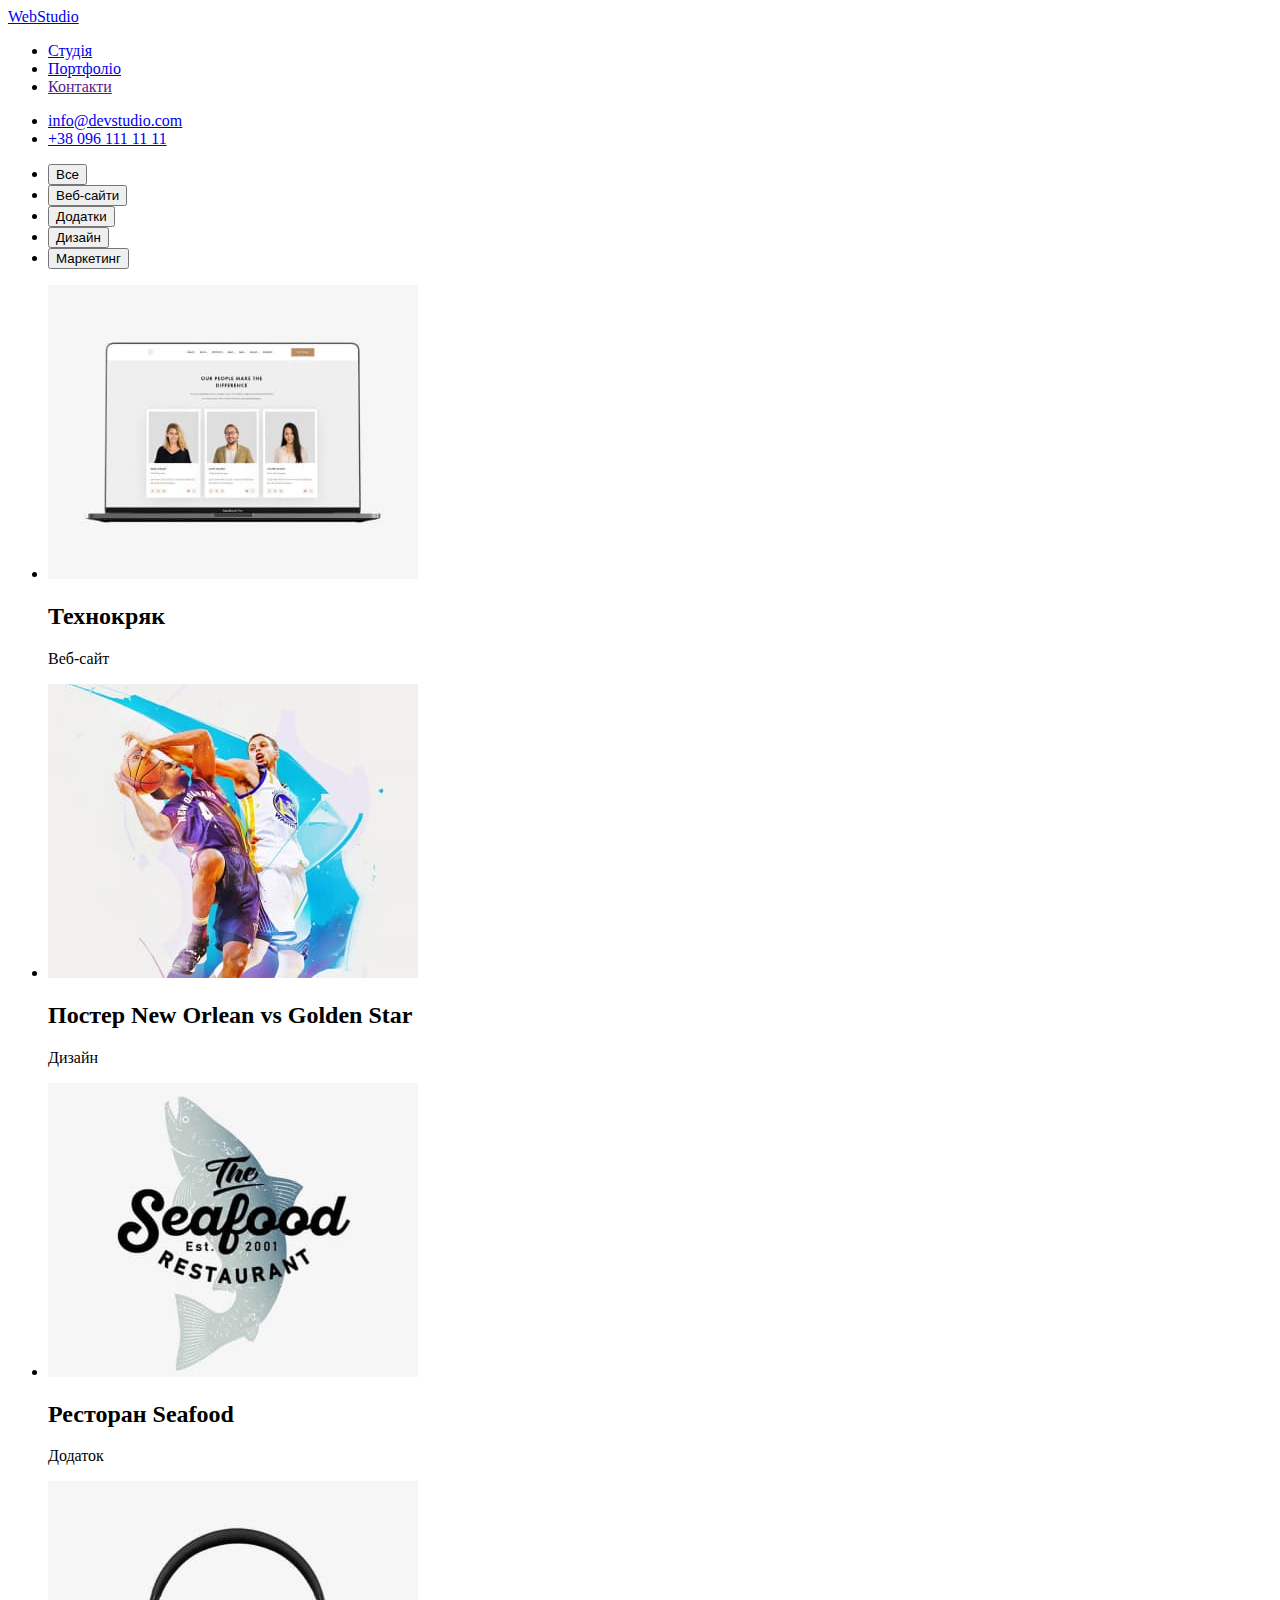
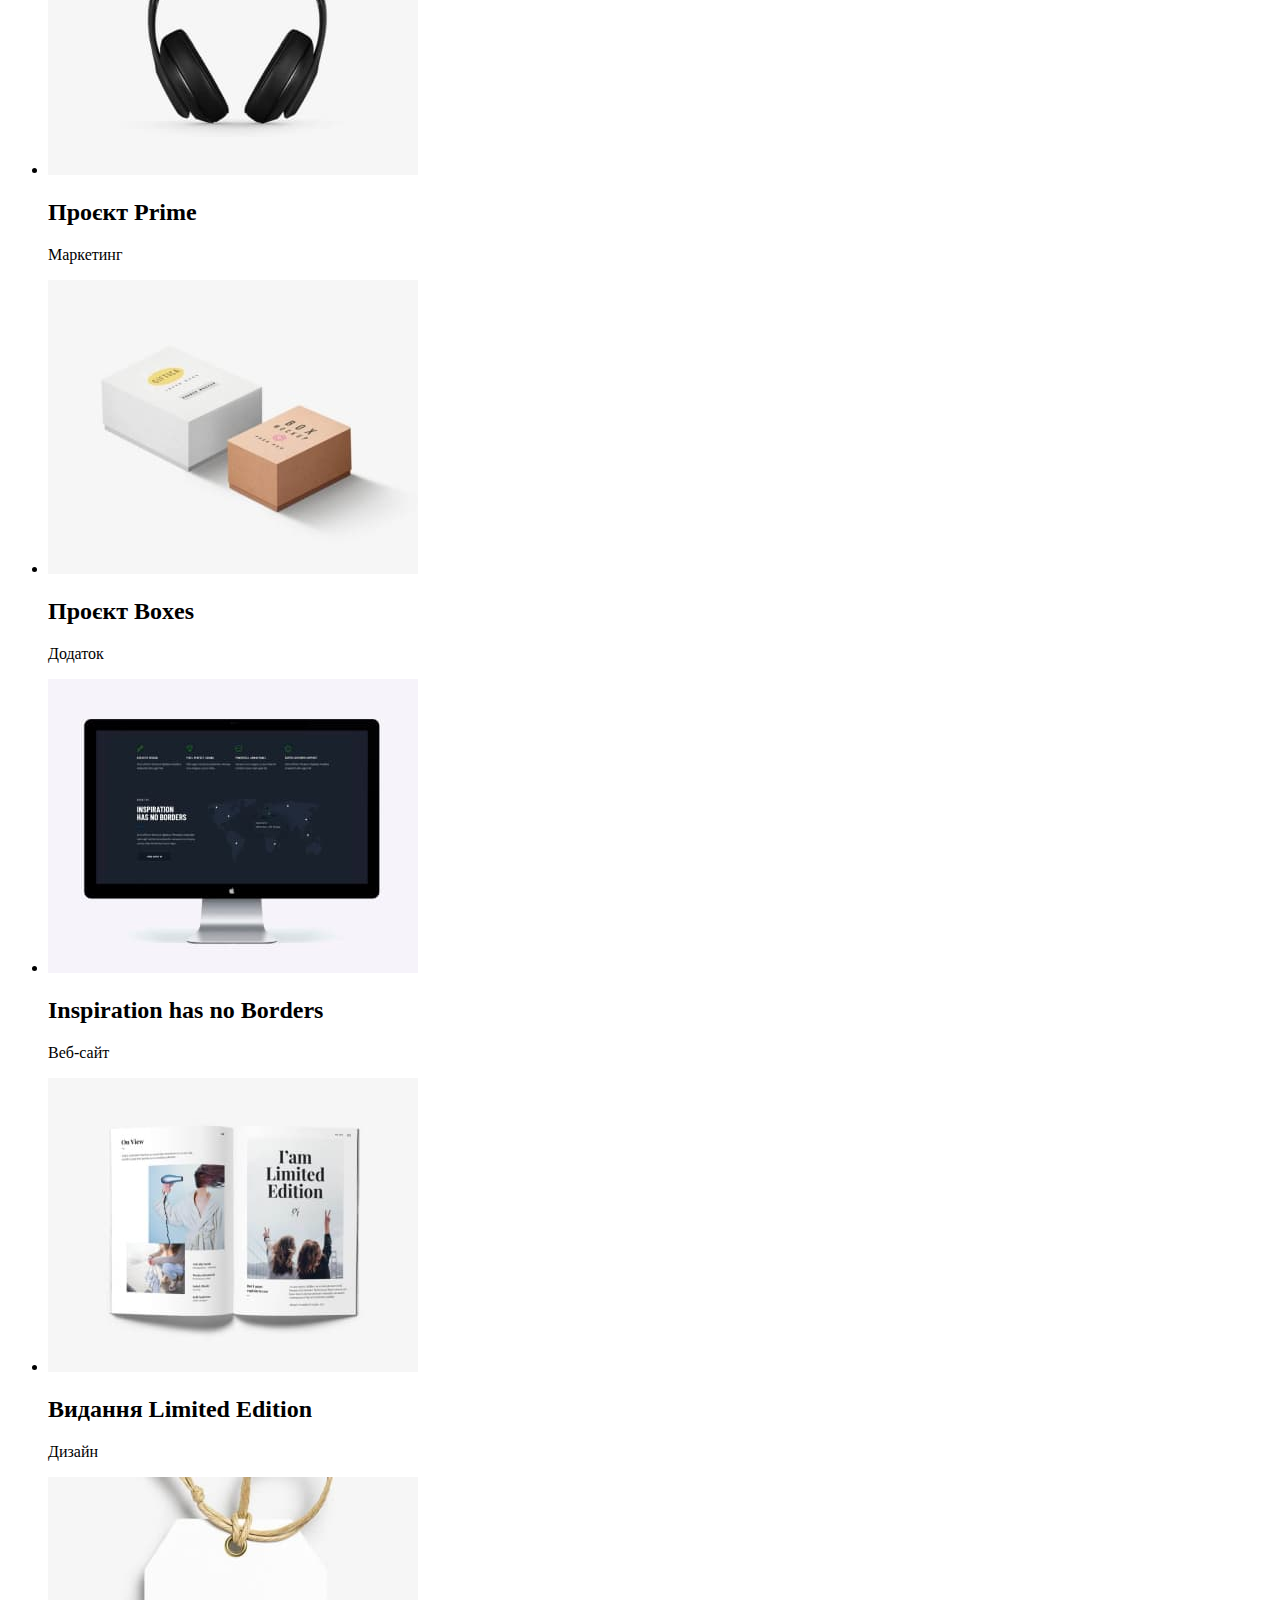
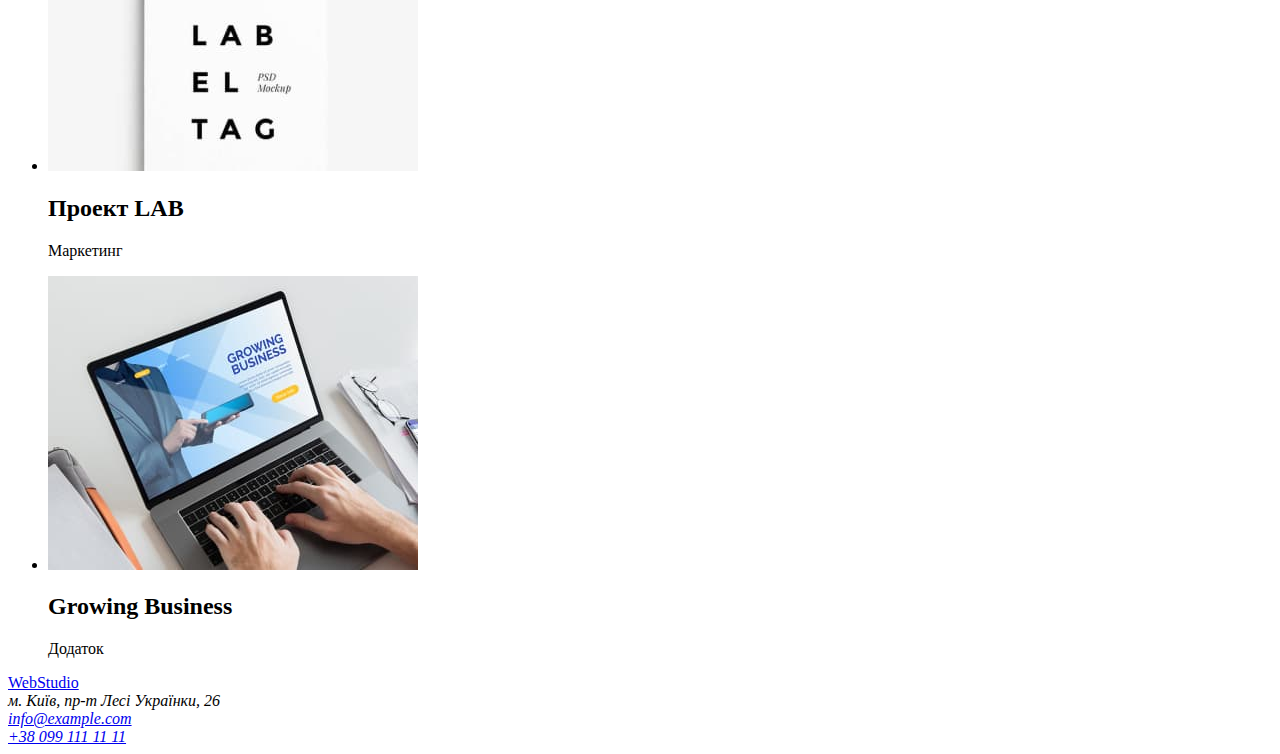
==== portfolio.html @ 3c38c3e5 "добавив зображення портфолію так розмітку" ====
<!DOCTYPE html>
<html lang="uk">
<head>
    <meta charset="UTF-8">
    <meta http-equiv="X-UA-Compatible" content="IE=edge">
    <meta name="viewport" content="width=device-width, initial-scale=1.0">
    <title>Document</title>

</head>

<body>

    <header>
        <nav>
            <a href="./">WebStudio</a>
    
            <ul>
                <li><a href="./index.html">Студія</a></li>
                <li><a href="./portfolio.html">Портфоліо</a></li>
                <li><a href="">Контакти</a></li>
            </ul>
        </nav>
    
        <ul>
            <li><a href="mailto:info@devstudio.com">info@devstudio.com</a></li>
            <li><a href="tel:+380961111111">+38 096 111 11 11</a></li>
        </ul>
    
    </header>

    <ul>
        <li><button type="button">Все</button></li>
        <li><button type="button">Веб-сайти</button></li>
        <li><button type="button">Додатки</button></li>
        <li><button type="button">Дизайн</button></li>
        <li><button type="button">Маркетинг</button></li>
    </ul>

    <section>
        <ul>
            <li>
                <img src="./images/imgp1.jpg" alt="3 людини на карточках">
                <h2>Технокряк</h2>
                <p>Веб-сайт</p>
            </li>
            <li>
                <img src="./images/imgp2.jpg" alt="2 людини грають в баскетбол">
                <h2>Постер New Orlean vs Golden Star</h2>
                <p>Дизайн</p>
            </li>
            <li>
                <img src="./images/imgp3.jpg" alt="логотип риба">
                <h2>Ресторан Seafood</h2>
                <p>Додаток</p>
            </li>
            <li>
                <img src="./images/imgp4.jpg" alt="навушники">
                <h2>Проєкт Prime</h2>
                <p>Маркетинг</p>
            </li>
            <li>
                <img src="./images/imgp5.jpg" alt="2 коробки білий та світлокоричневий">
                <h2>Проєкт Boxes</h2>
                <p>Додаток</p>
            </li>
            <li>
                <img src="./images/imgp6.jpg" alt="монітор з зображенням">
                <h2>Inspiration has no Borders</h2>
                <p>Веб-сайт</p>
            </li>
            <li>
                <img src="./images/imgp7.jpg" alt="журнал">
                <h2>Видання Limited Edition</h2>
                <p>Дизайн</p>
            </li>
            <li>
                <img src="./images/imgp8.jpg" alt="бірка білого кольору">
                <h2>Проект LAB</h2>
                <p>Маркетинг</p>
            </li>
            <li>
                <img src="./images/imgp9.jpg" alt="ноутбук з руками">
                <h2>Growing Business</h2>
                <p>Додаток</p>
            </li>
        </ul>
    </section>

    <footer>
        <a href="/">WebStudio</a>
    
        <address>
            м. Київ, пр-т Лесі Українки, 26<br>
            <a href="mailto:info@example.com">info@example.com</a><br>
            <a href="tel:+380991111111">+38 099 111 11 11</a>
        </address>
    </footer>

</body>
</html>
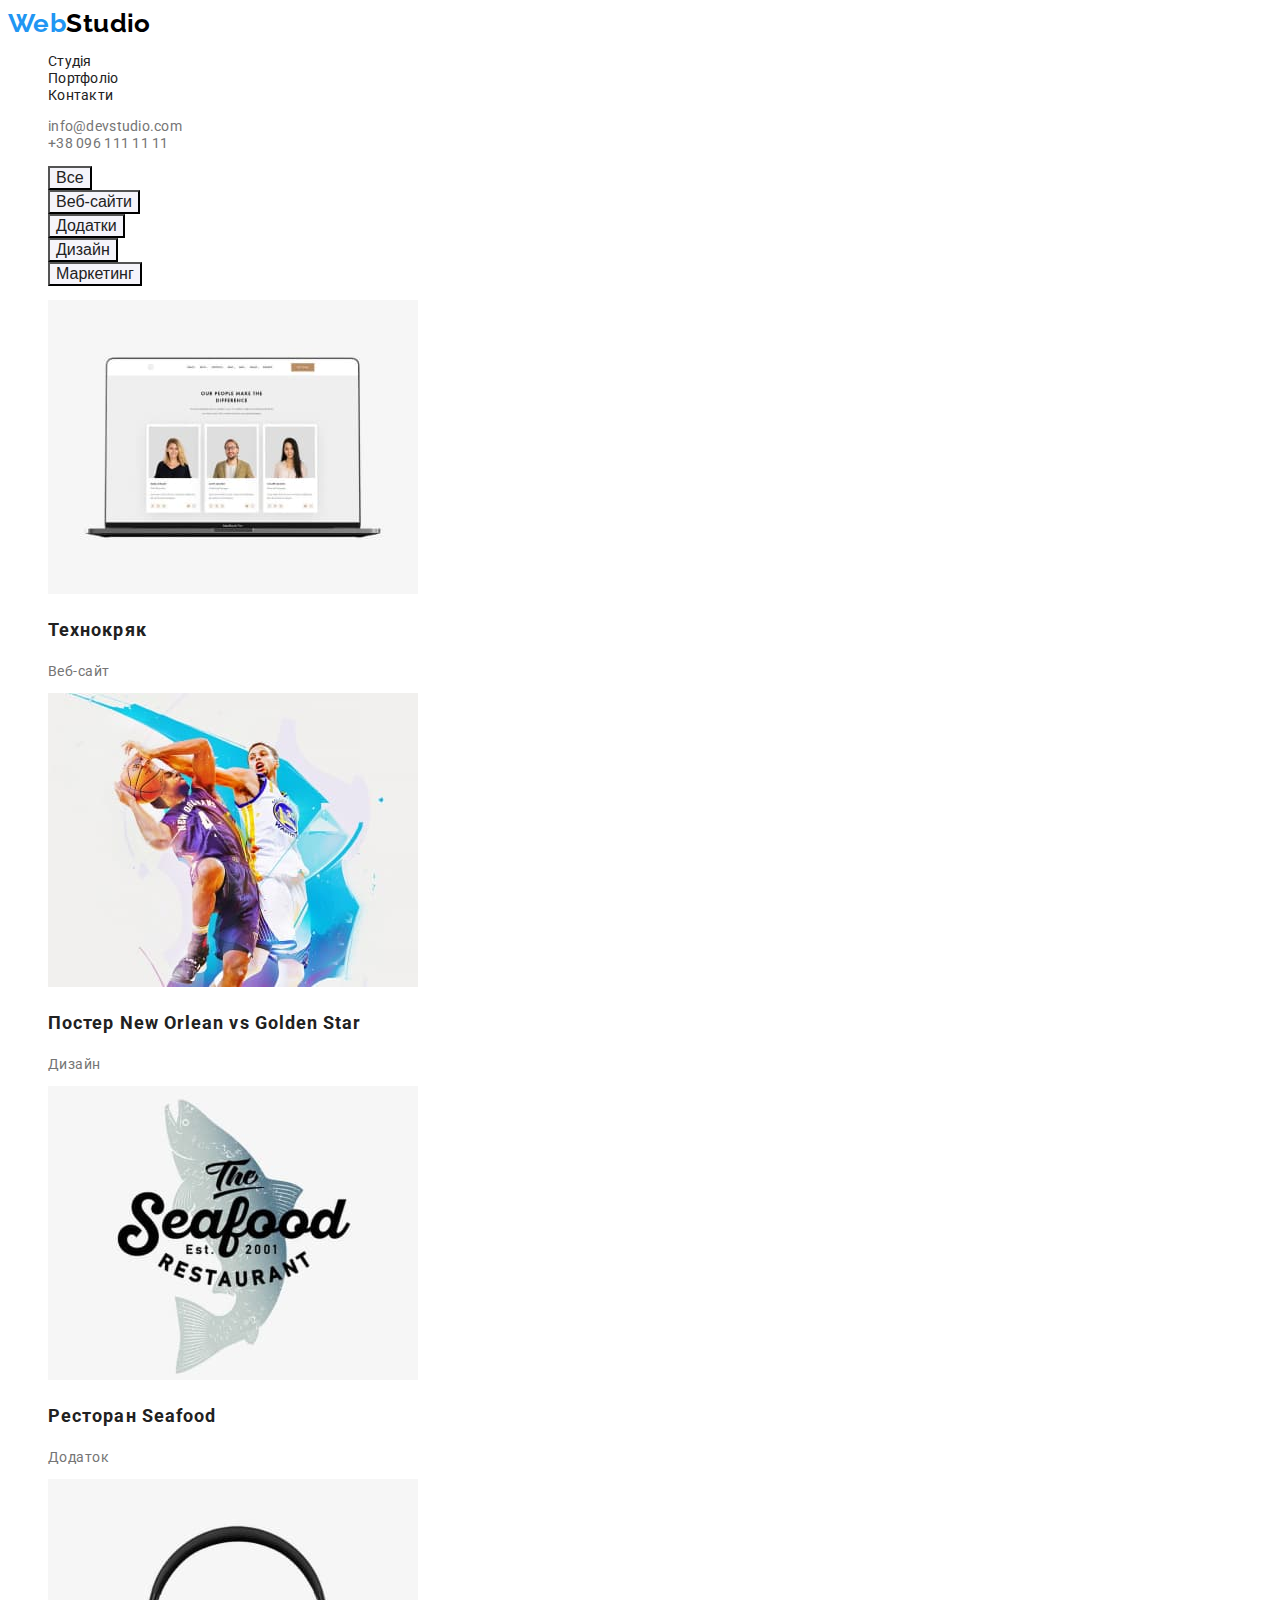
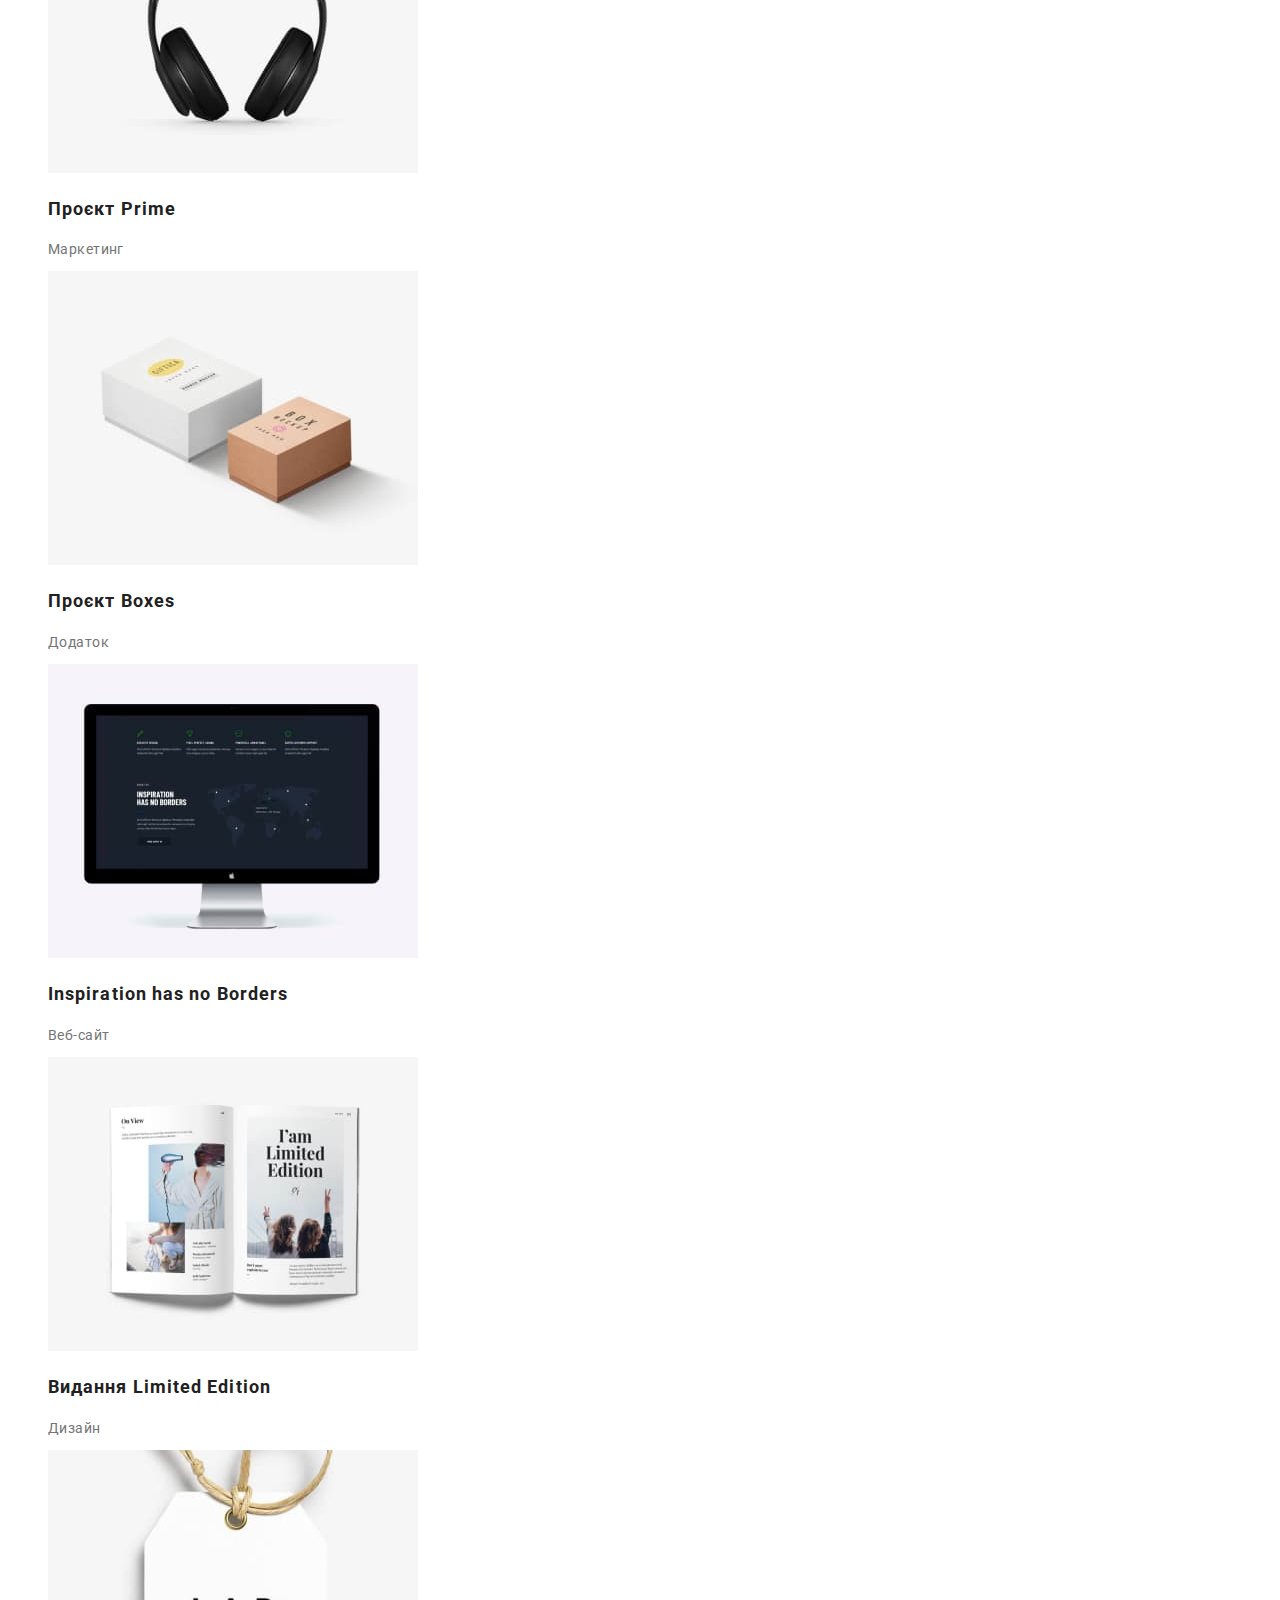
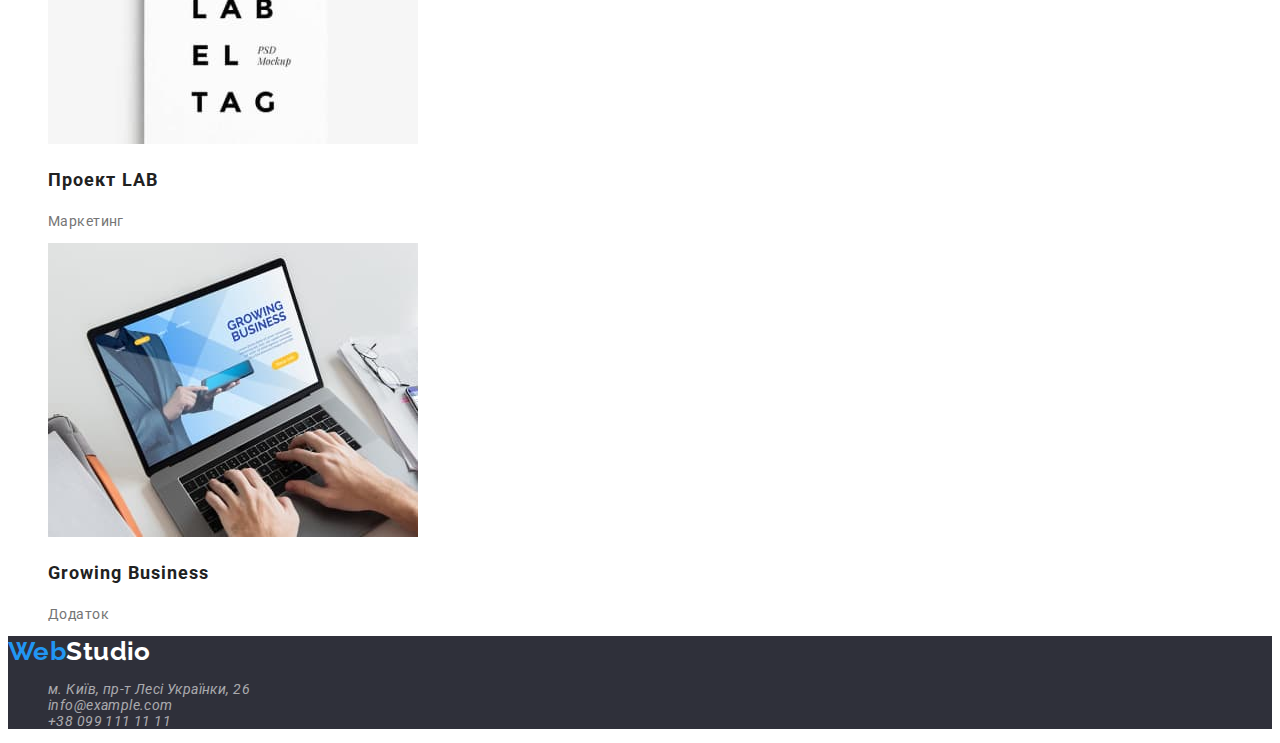
==== commit d67bc7ba: "шрифт на порфоліо з кольором" ====
--- a/portfolio.html
+++ b/portfolio.html
@@ -4,95 +4,112 @@
     <meta charset="UTF-8">
     <meta http-equiv="X-UA-Compatible" content="IE=edge">
     <meta name="viewport" content="width=device-width, initial-scale=1.0">
-    <title>Document</title>
+    <title>Portfolio</title>
+    <link rel="preconnect" href="https://fonts.googleapis.com">
+    <link rel="preconnect" href="https://fonts.gstatic.com" crossorigin>
+    <link href="https://fonts.googleapis.com/css2?family=Raleway:wght@700&family=Roboto:wght@400;500;700;900&display=swap"
+        rel="stylesheet">
+    <link rel="stylesheet" href="./css/styles.css">
 
 </head>
 
 <body>
 
-    <header>
+    <!-- шапка -->
+
+    <header class="page-header">
         <nav>
-            <a href="./">WebStudio</a>
+            <a class="logo" href="./index.html"><span class="logo-web">Web</span>Studio</a>
     
-            <ul>
-                <li><a href="./index.html">Студія</a></li>
-                <li><a href="./portfolio.html">Портфоліо</a></li>
-                <li><a href="">Контакти</a></li>
+            <ul class="site-nav list">
+                <li><a href="./index.html" class="link">Студія</a></li>
+                <li><a href="./portfolio.html" class="link">Портфоліо</a></li>
+                <li><a href="" class="link">Контакти</a></li>
             </ul>
         </nav>
     
-        <ul>
-            <li><a href="mailto:info@devstudio.com">info@devstudio.com</a></li>
-            <li><a href="tel:+380961111111">+38 096 111 11 11</a></li>
+        <ul class="contact-header list">
+            <li><a href="mailto:info@devstudio.com" class="contacts-header link">info@devstudio.com</a></li>
+            <li><a href="tel:+380961111111" class="contacts-header link">+38 096 111 11 11</a></li>
         </ul>
     
     </header>
 
-    <ul>
-        <li><button type="button">Все</button></li>
-        <li><button type="button">Веб-сайти</button></li>
-        <li><button type="button">Додатки</button></li>
-        <li><button type="button">Дизайн</button></li>
-        <li><button type="button">Маркетинг</button></li>
-    </ul>
+    <!-- Портфоліо -->
 
-    <section>
-        <ul>
+    <section class="portfolio"></section>
+
+        <ul class="list">
+            <li><button type="button" class="portfolio-btn">Все</button></li>
+            <li><button type="button" class="portfolio-btn">Веб-сайти</button></li>
+            <li><button type="button" class="portfolio-btn">Додатки</button></li>
+            <li><button type="button" class="portfolio-btn">Дизайн</button></li>
+            <li><button type="button" class="portfolio-btn">Маркетинг</button></li>
+        </ul>
+
+    
+        <ul class="list">
             <li>
-                <img src="./images/imgp1.jpg" alt="3 людини на карточках">
-                <h2>Технокряк</h2>
-                <p>Веб-сайт</p>
+                <img src="./images/imgp1.jpg" width="370" alt="3 людини на карточках">
+                <h2 class="portfolio-title">Технокряк</h2>
+                <p >Веб-сайт</p>
             </li>
             <li>
-                <img src="./images/imgp2.jpg" alt="2 людини грають в баскетбол">
-                <h2>Постер New Orlean vs Golden Star</h2>
-                <p>Дизайн</p>
+                <img src="./images/imgp2.jpg" width="370" alt="2 людини грають в баскетбол">
+                <h2 class="portfolio-title">Постер New Orlean vs Golden Star</h2>
+                <p >Дизайн</p>
             </li>
             <li>
-                <img src="./images/imgp3.jpg" alt="логотип риба">
-                <h2>Ресторан Seafood</h2>
-                <p>Додаток</p>
+                <img src="./images/imgp3.jpg" width="370" alt="логотип риба">
+                <h2 class="portfolio-title">Ресторан Seafood</h2>
+                <p >Додаток</p>
             </li>
             <li>
-                <img src="./images/imgp4.jpg" alt="навушники">
-                <h2>Проєкт Prime</h2>
-                <p>Маркетинг</p>
+                <img src="./images/imgp4.jpg" width="370" alt="навушники">
+                <h2 class="portfolio-title">Проєкт Prime</h2>
+                <p >Маркетинг</p>
             </li>
             <li>
-                <img src="./images/imgp5.jpg" alt="2 коробки білий та світлокоричневий">
-                <h2>Проєкт Boxes</h2>
-                <p>Додаток</p>
+                <img src="./images/imgp5.jpg" width="370" alt="2 коробки білий та світлокоричневий">
+                <h2 class="portfolio-title">Проєкт Boxes</h2>
+                <p >Додаток</p>
             </li>
             <li>
-                <img src="./images/imgp6.jpg" alt="монітор з зображенням">
-                <h2>Inspiration has no Borders</h2>
-                <p>Веб-сайт</p>
+                <img src="./images/imgp6.jpg" width="370" alt="монітор з зображенням">
+                <h2 class="portfolio-title">Inspiration has no Borders</h2>
+                <p >Веб-сайт</p>
             </li>
             <li>
-                <img src="./images/imgp7.jpg" alt="журнал">
-                <h2>Видання Limited Edition</h2>
-                <p>Дизайн</p>
+                <img src="./images/imgp7.jpg" width="370" alt="журнал">
+                <h2 class="portfolio-title">Видання Limited Edition</h2>
+                <p >Дизайн</p>
             </li>
             <li>
-                <img src="./images/imgp8.jpg" alt="бірка білого кольору">
-                <h2>Проект LAB</h2>
-                <p>Маркетинг</p>
+                <img src="./images/imgp8.jpg" width="370" alt="бірка білого кольору">
+                <h2 class="portfolio-title">Проект LAB</h2>
+                <p >Маркетинг</p>
             </li>
             <li>
-                <img src="./images/imgp9.jpg" alt="ноутбук з руками">
-                <h2>Growing Business</h2>
-                <p>Додаток</p>
+                <img src="./images/imgp9.jpg" width="370" alt="ноутбук з руками">
+                <h2 class="portfolio-title">Growing Business</h2>
+                <p >Додаток</p>
             </li>
         </ul>
     </section>
 
-    <footer>
-        <a href="/">WebStudio</a>
+    <!-- підвал -->
+
+    <footer class="footer">
+        <a class="logo" href="./index.html"><span class="logo-web">Web</span>Studio</a>
     
         <address>
-            м. Київ, пр-т Лесі Українки, 26<br>
-            <a href="mailto:info@example.com">info@example.com</a><br>
-            <a href="tel:+380991111111">+38 099 111 11 11</a>
+            <ul class="list">
+                <li><a href="https://goo.gl/maps/cwUCHpKbUyFMeZRM7" target="_blank" rel="noopener noreferrer nofollow" class="contacts-footer link">м.
+                        Київ,
+                        пр-т Лесі Українки, 26</a></li>
+                <li><a href="mailto:info@example.com" class="contacts-footer link">info@example.com</a></li>
+                <li><a href="tel:+380991111111" class="contacts-footer link">+38 099 111 11 11</a></li>
+            </ul>
         </address>
     </footer>
 
--- a/css/styles.css
+++ b/css/styles.css
@@ -0,0 +1,213 @@
+:root {
+    --bcg-white-color:#FFFFFF;
+    --bcg-grey-color:#F5F4FA;
+    --bcg-black-color: #2F303A;
+    --btn-blue-color:#2196F3;
+    --text-color:#757575;
+    --text-h-color: #212121;
+    --text-logo-color: #000000;
+}
+
+body {
+    background-color: var(--bcg-white-color);
+    color: var(--text-color);
+    font-family: 'Roboto', sans-serif;
+    font-size: 14px;
+
+    letter-spacing: 0.03em;
+
+}
+
+.list {
+    list-style: none;
+}
+
+.section-title {
+    color: var(--text-h-color);
+    text-align: center;
+ }
+
+/* h1,h2,h3,h4,h5,h6 {
+    color: var(--text-h-color);
+} */
+
+
+ /* СТУДІЯ */
+
+/* шапка */
+
+.page-header ul{
+    list-style: none;
+
+}
+
+ /* логотип */
+
+.logo {
+    font-family: 'Raleway', sans-serif;
+    font-weight: bold;
+    font-size: 26px;
+    line-height: 1.2;
+    color: var(--text-logo-color);
+    text-decoration: none;
+}
+
+.logo-web {
+    color: var(--btn-blue-color);
+}
+
+/* навігація */
+
+.site-nav .link{
+    font-weight: medium;
+    font-size: 14px;
+    line-height: 1.14;
+    letter-spacing: 0.02em;
+    color: var(--text-h-color);
+    text-decoration: none;
+}
+
+ /* Посилання */
+
+.link{
+    text-decoration: none;
+}
+
+.link:hover,
+.link:focus{
+    color: var(--btn-blue-color);
+}
+
+/* контакти */
+
+.contacts-header{
+    font-weight: medium;
+    font-size: 14px;
+    line-height: 1.14;
+    letter-spacing: 0.02em;
+    color: var(--text-color);
+}
+
+
+/* Герой чи баннер */
+
+.hero {
+    background-color: var(--bcg-black-color);
+    text-align: center;
+}
+
+.hero-title {
+    font-weight: 900;
+    font-size: 44px;
+    line-height: 1.36;
+    text-transform: uppercase;
+    letter-spacing: 0.06em;
+    color: var(--bcg-white-color);
+}
+
+/* кнопка */
+.hero-btn {
+    background-color: var(--btn-blue-color);
+    color: var(--bcg-white-color);
+    font-weight: medium;
+    font-size: 16px;
+    line-height: 1.88;
+    align-items: center;
+    text-align: center;
+    letter-spacing: 0.06em;
+    border: 0;
+}
+
+.hero-btn:hover,
+.hero-btn:focus {
+    cursor: pointer;
+}
+
+/* Особливості компанії */
+
+.features-title {
+    color: var(--text-h-color);
+    font-weight: bold;
+    font-size: 14px;
+    line-height: 1.14;
+    text-transform: uppercase;
+}
+
+.features p{
+    font-size: 14px;
+    line-height: 1.71;
+}
+
+/* Команда*/
+
+.team {
+    background-color: var(--bcg-grey-color);
+}
+
+.name-title{
+    color: var(--text-h-color);
+    font-weight: medium;
+    font-size: 16px;
+    line-height: 1.19;
+    text-align: center;
+}
+
+.team p {
+    font-size: 16px;
+    line-height: 1,19;
+}
+
+
+/* Підвал */
+
+.footer {
+    background-color: var(--bcg-black-color);
+    color: var(--bcg-white-color);
+}
+
+.footer .logo {
+    color: var(--bcg-white-color);
+}
+
+.contacts-footer {
+    font-size: 14px;
+    line-height: 1,71;
+    color: rgba(255, 255, 255, 0.6);
+}
+
+
+
+ /* ПОРТФОЛІО */
+
+ /* Фільт */
+
+.portfolio-btn {
+   background-color: var(--bcg-grey-color);
+   color: var(--text-h-color);
+   font-weight: medium;
+   font-size: 16px;
+   line-height: 1,62;
+   text-align: center;
+}
+
+.portfolio-btn:hover,
+.portfolio-btn:focus {
+    background-color: var(--btn-blue-color);
+    color: var(--bcg-white-color);
+}
+
+
+ /* Список робіт */
+
+ .portfolio {
+    font-size: 16px;
+    line-height: 1,88;
+ }
+
+ .portfolio-title {
+    color: var(--text-h-color);
+    font-weight: bold;
+    font-size: 18px;
+    line-height: 2;
+    letter-spacing: 0.06em;
+ }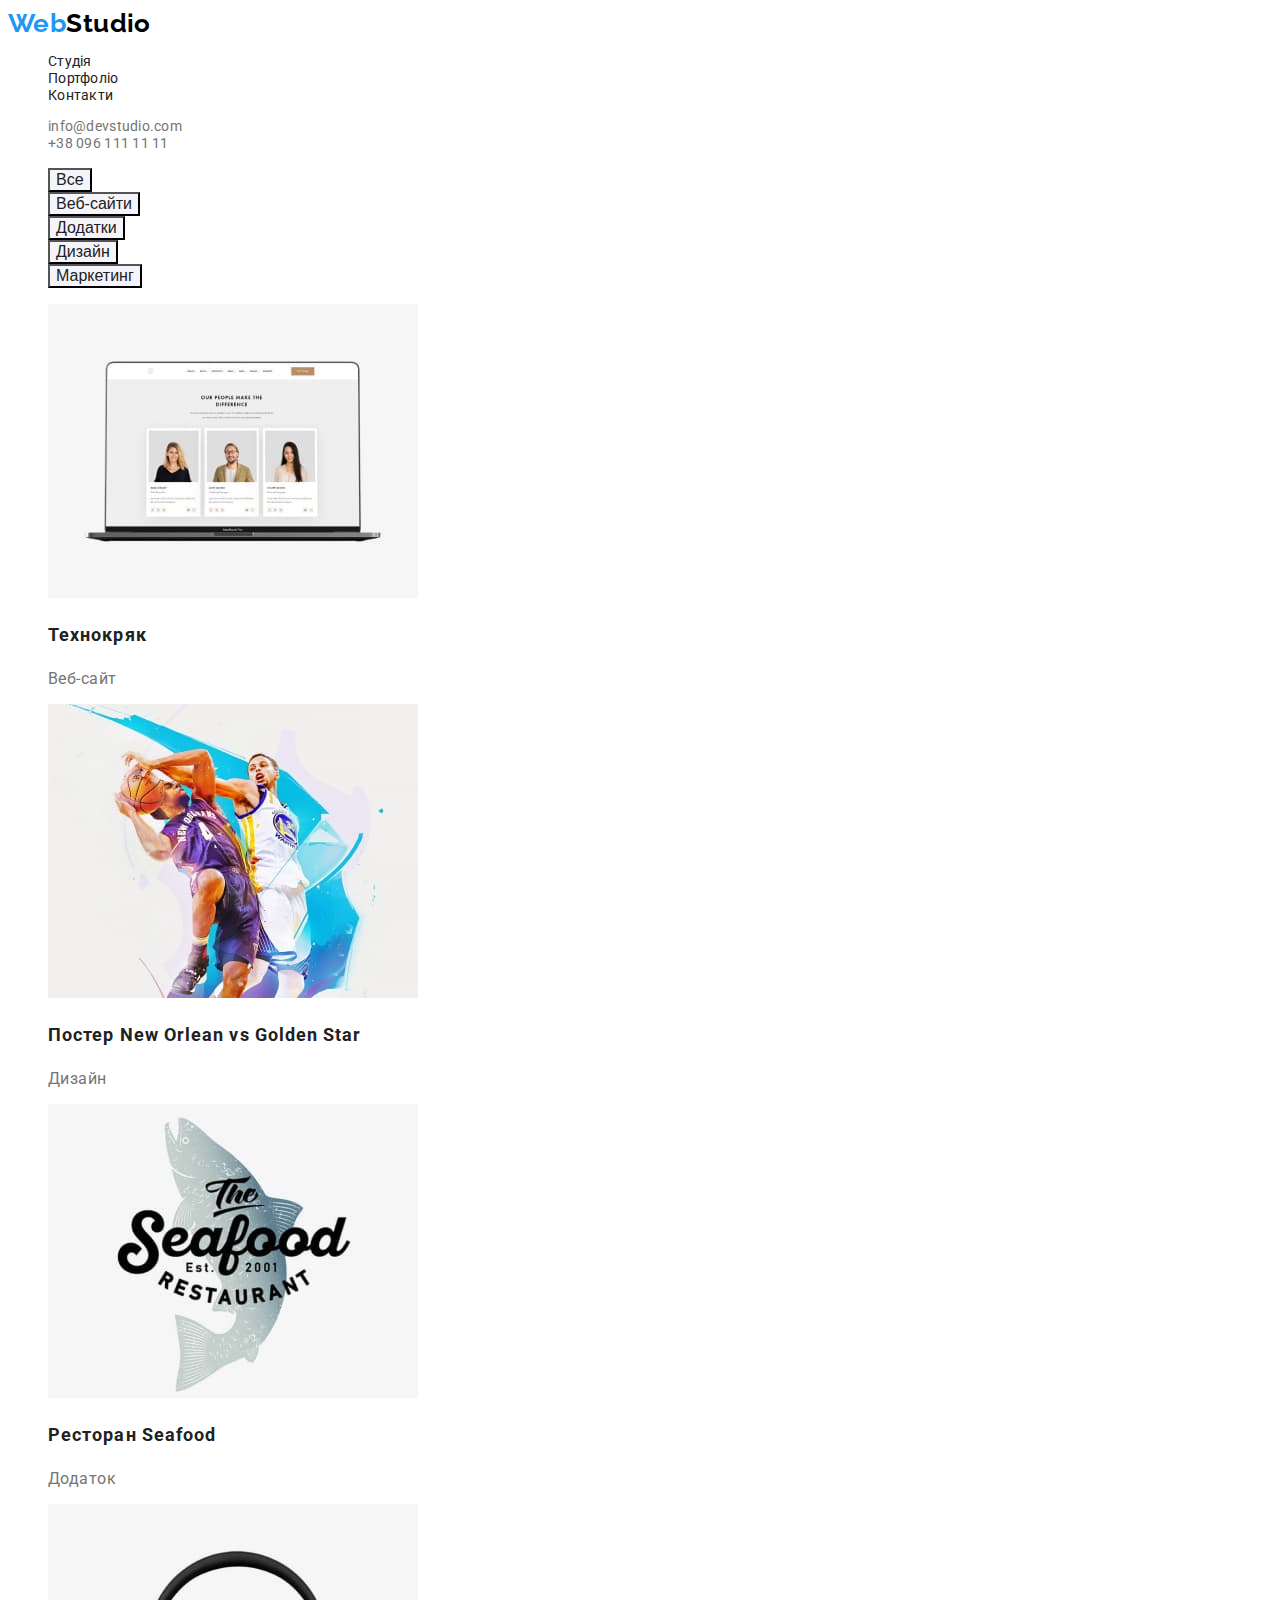
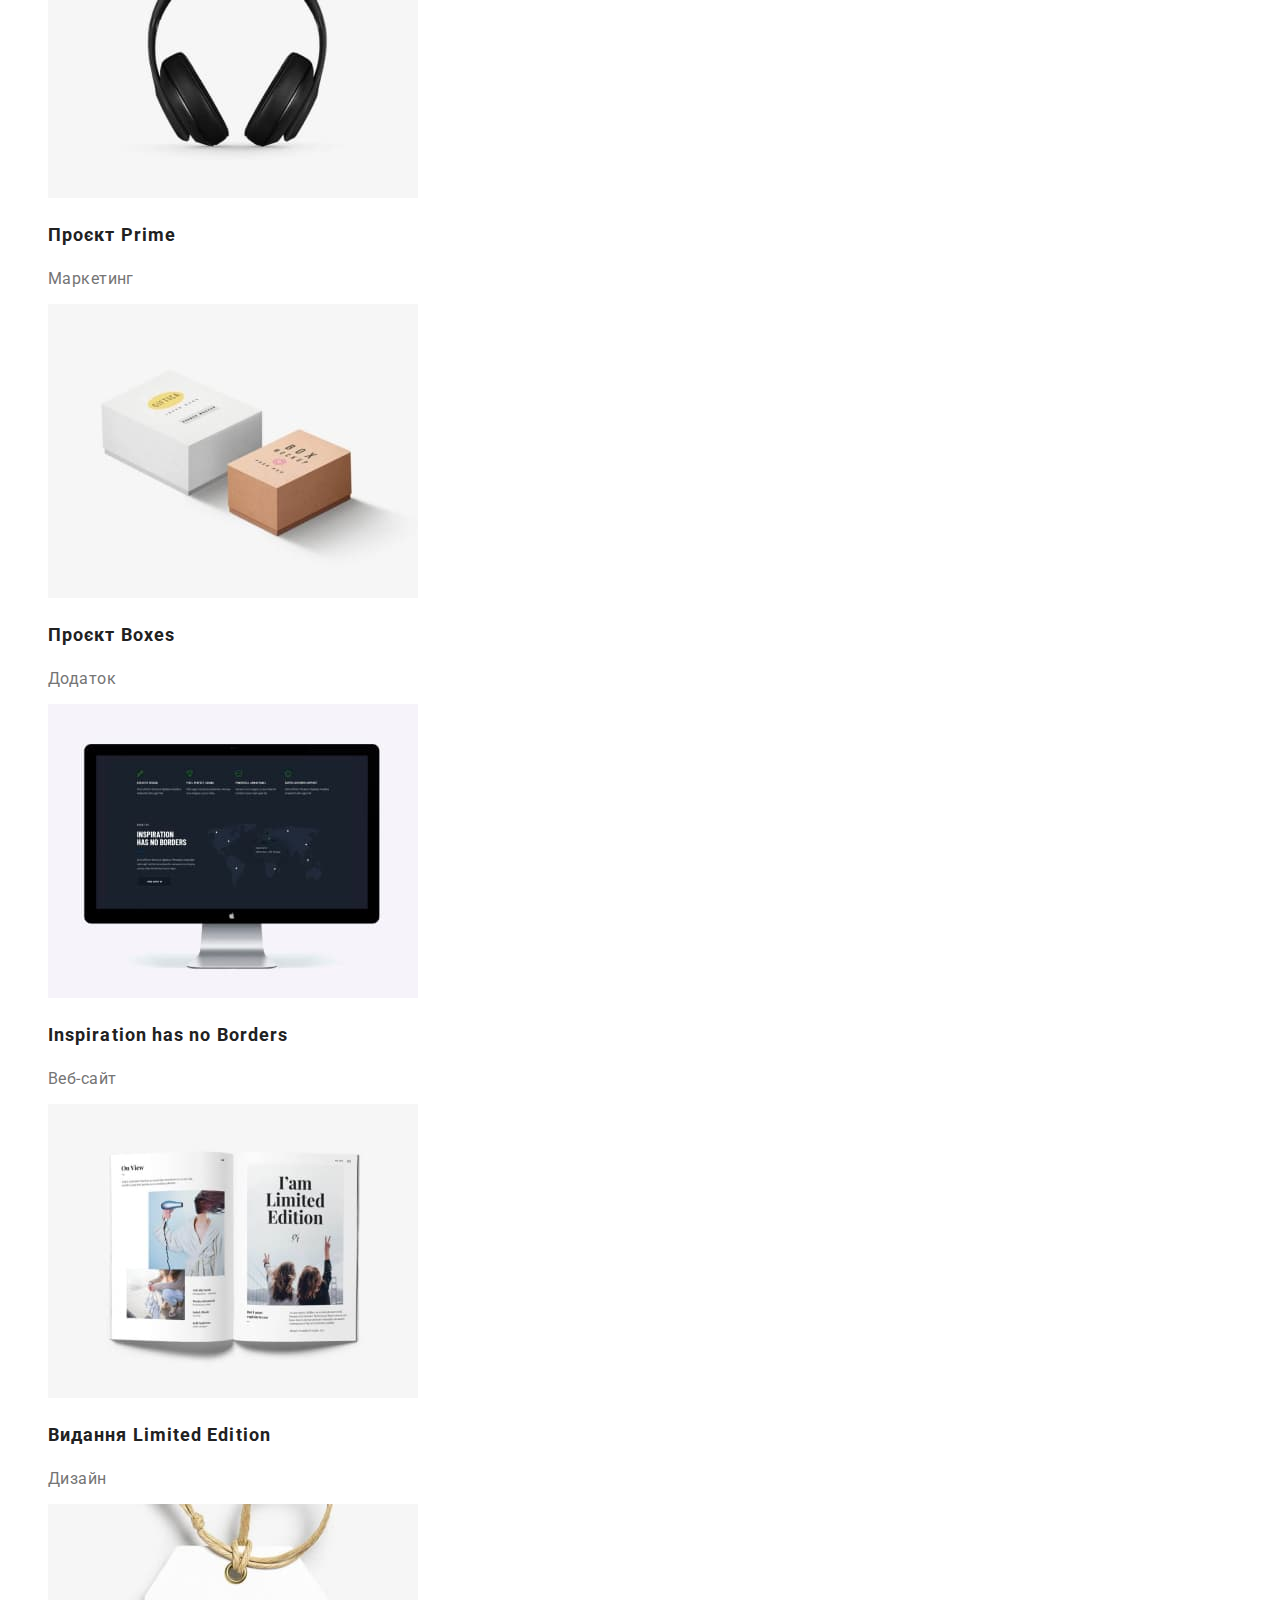
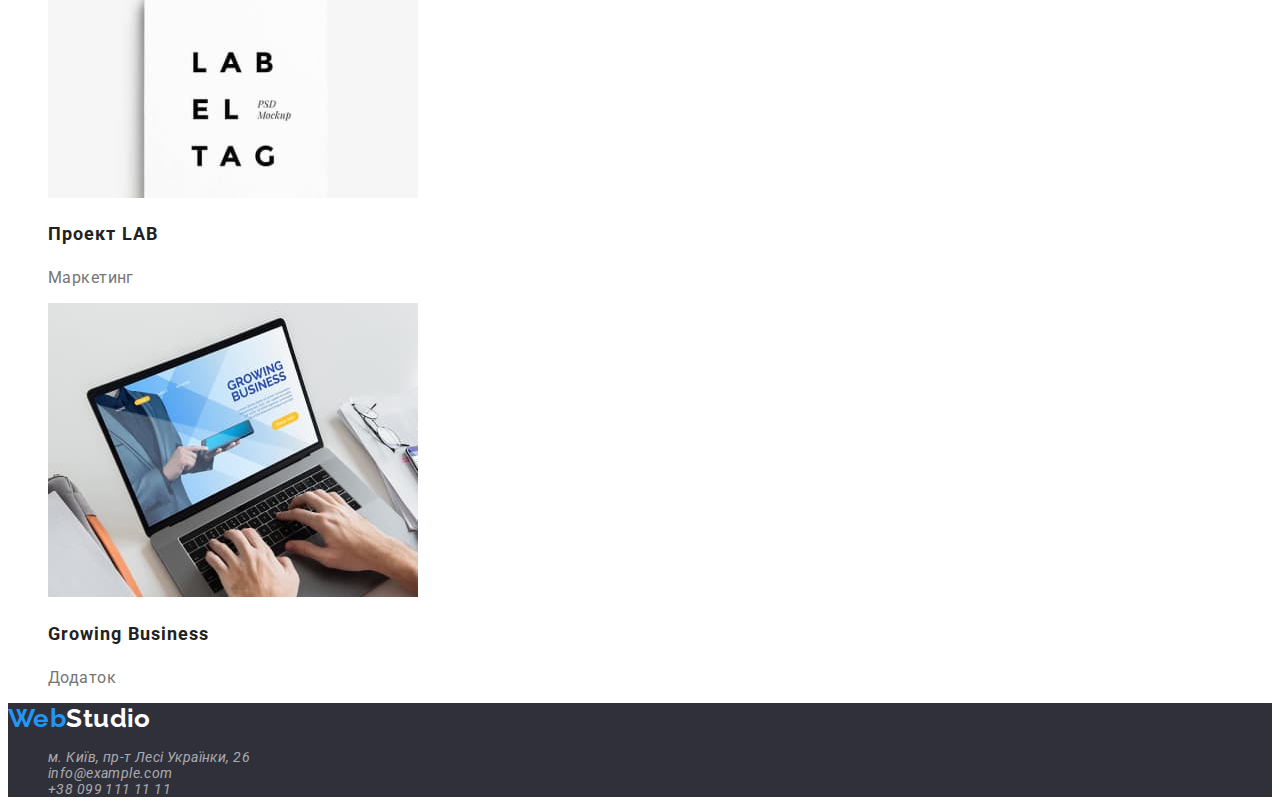
==== commit 59afc33c: "деталі, пройдено перевірку валідатором" ====
--- a/portfolio.html
+++ b/portfolio.html
@@ -37,65 +37,67 @@
 
     <!-- Портфоліо -->
 
-    <section class="portfolio"></section>
+    <main>
+        <section class="portfolio">
 
-        <ul class="list">
-            <li><button type="button" class="portfolio-btn">Все</button></li>
-            <li><button type="button" class="portfolio-btn">Веб-сайти</button></li>
-            <li><button type="button" class="portfolio-btn">Додатки</button></li>
-            <li><button type="button" class="portfolio-btn">Дизайн</button></li>
-            <li><button type="button" class="portfolio-btn">Маркетинг</button></li>
-        </ul>
+            <ul class="list">
+                <li><button type="button" class="portfolio-btn">Все</button></li>
+                <li><button type="button" class="portfolio-btn">Веб-сайти</button></li>
+                <li><button type="button" class="portfolio-btn">Додатки</button></li>
+                <li><button type="button" class="portfolio-btn">Дизайн</button></li>
+                <li><button type="button" class="portfolio-btn">Маркетинг</button></li>
+            </ul>
 
-    
-        <ul class="list">
-            <li>
-                <img src="./images/imgp1.jpg" width="370" alt="3 людини на карточках">
-                <h2 class="portfolio-title">Технокряк</h2>
-                <p >Веб-сайт</p>
-            </li>
-            <li>
-                <img src="./images/imgp2.jpg" width="370" alt="2 людини грають в баскетбол">
-                <h2 class="portfolio-title">Постер New Orlean vs Golden Star</h2>
-                <p >Дизайн</p>
-            </li>
-            <li>
-                <img src="./images/imgp3.jpg" width="370" alt="логотип риба">
-                <h2 class="portfolio-title">Ресторан Seafood</h2>
-                <p >Додаток</p>
-            </li>
-            <li>
-                <img src="./images/imgp4.jpg" width="370" alt="навушники">
-                <h2 class="portfolio-title">Проєкт Prime</h2>
-                <p >Маркетинг</p>
-            </li>
-            <li>
-                <img src="./images/imgp5.jpg" width="370" alt="2 коробки білий та світлокоричневий">
-                <h2 class="portfolio-title">Проєкт Boxes</h2>
-                <p >Додаток</p>
-            </li>
-            <li>
-                <img src="./images/imgp6.jpg" width="370" alt="монітор з зображенням">
-                <h2 class="portfolio-title">Inspiration has no Borders</h2>
-                <p >Веб-сайт</p>
-            </li>
-            <li>
-                <img src="./images/imgp7.jpg" width="370" alt="журнал">
-                <h2 class="portfolio-title">Видання Limited Edition</h2>
-                <p >Дизайн</p>
-            </li>
-            <li>
-                <img src="./images/imgp8.jpg" width="370" alt="бірка білого кольору">
-                <h2 class="portfolio-title">Проект LAB</h2>
-                <p >Маркетинг</p>
-            </li>
-            <li>
-                <img src="./images/imgp9.jpg" width="370" alt="ноутбук з руками">
-                <h2 class="portfolio-title">Growing Business</h2>
-                <p >Додаток</p>
-            </li>
-        </ul>
-    </section>
+        
+            <ul class="list">
+                <li>
+                    <img src="./images/imgp1.jpg" width="370" alt="3 людини на карточках">
+                    <h2 class="portfolio-title">Технокряк</h2>
+                    <p >Веб-сайт</p>
+                </li>
+                <li>
+                    <img src="./images/imgp2.jpg" width="370" alt="2 людини грають в баскетбол">
+                    <h2 class="portfolio-title">Постер New Orlean vs Golden Star</h2>
+                    <p >Дизайн</p>
+                </li>
+                <li>
+                    <img src="./images/imgp3.jpg" width="370" alt="логотип риба">
+                    <h2 class="portfolio-title">Ресторан Seafood</h2>
+                    <p >Додаток</p>
+                </li>
+                <li>
+                    <img src="./images/imgp4.jpg" width="370" alt="навушники">
+                    <h2 class="portfolio-title">Проєкт Prime</h2>
+                    <p >Маркетинг</p>
+                </li>
+                <li>
+                    <img src="./images/imgp5.jpg" width="370" alt="2 коробки білий та світлокоричневий">
+                    <h2 class="portfolio-title">Проєкт Boxes</h2>
+                    <p >Додаток</p>
+                </li>
+                <li>
+                    <img src="./images/imgp6.jpg" width="370" alt="монітор з зображенням">
+                    <h2 class="portfolio-title">Inspiration has no Borders</h2>
+                    <p >Веб-сайт</p>
+                </li>
+                <li>
+                    <img src="./images/imgp7.jpg" width="370" alt="журнал">
+                    <h2 class="portfolio-title">Видання Limited Edition</h2>
+                    <p >Дизайн</p>
+                </li>
+                <li>
+                    <img src="./images/imgp8.jpg" width="370" alt="бірка білого кольору">
+                    <h2 class="portfolio-title">Проект LAB</h2>
+                    <p >Маркетинг</p>
+                </li>
+                <li>
+                    <img src="./images/imgp9.jpg" width="370" alt="ноутбук з руками">
+                    <h2 class="portfolio-title">Growing Business</h2>
+                    <p >Додаток</p>
+                </li>
+            </ul>
+        </section>
+    </main>
 
     <!-- підвал -->
 
--- a/css/styles.css
+++ b/css/styles.css
@@ -149,7 +149,6 @@
     font-weight: medium;
     font-size: 16px;
     line-height: 1.19;
-    text-align: center;
 }
 
 .team p {
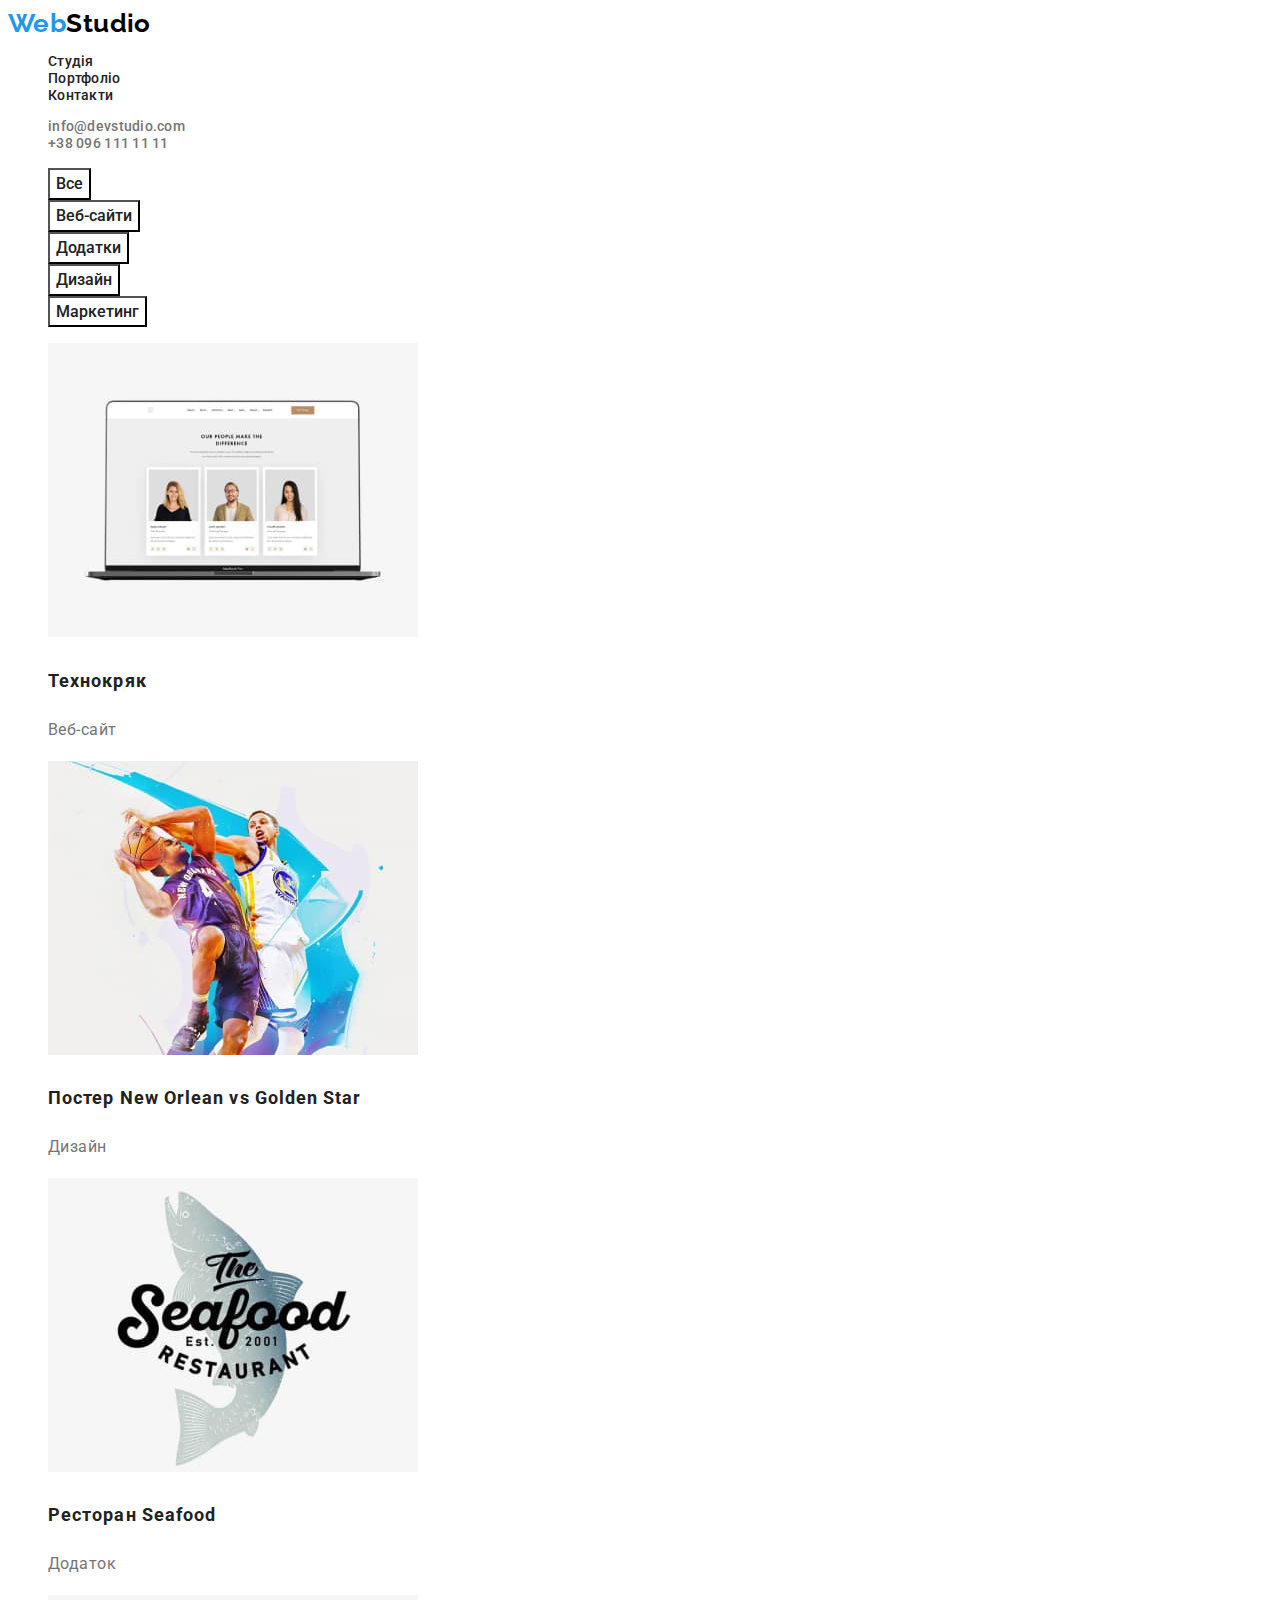
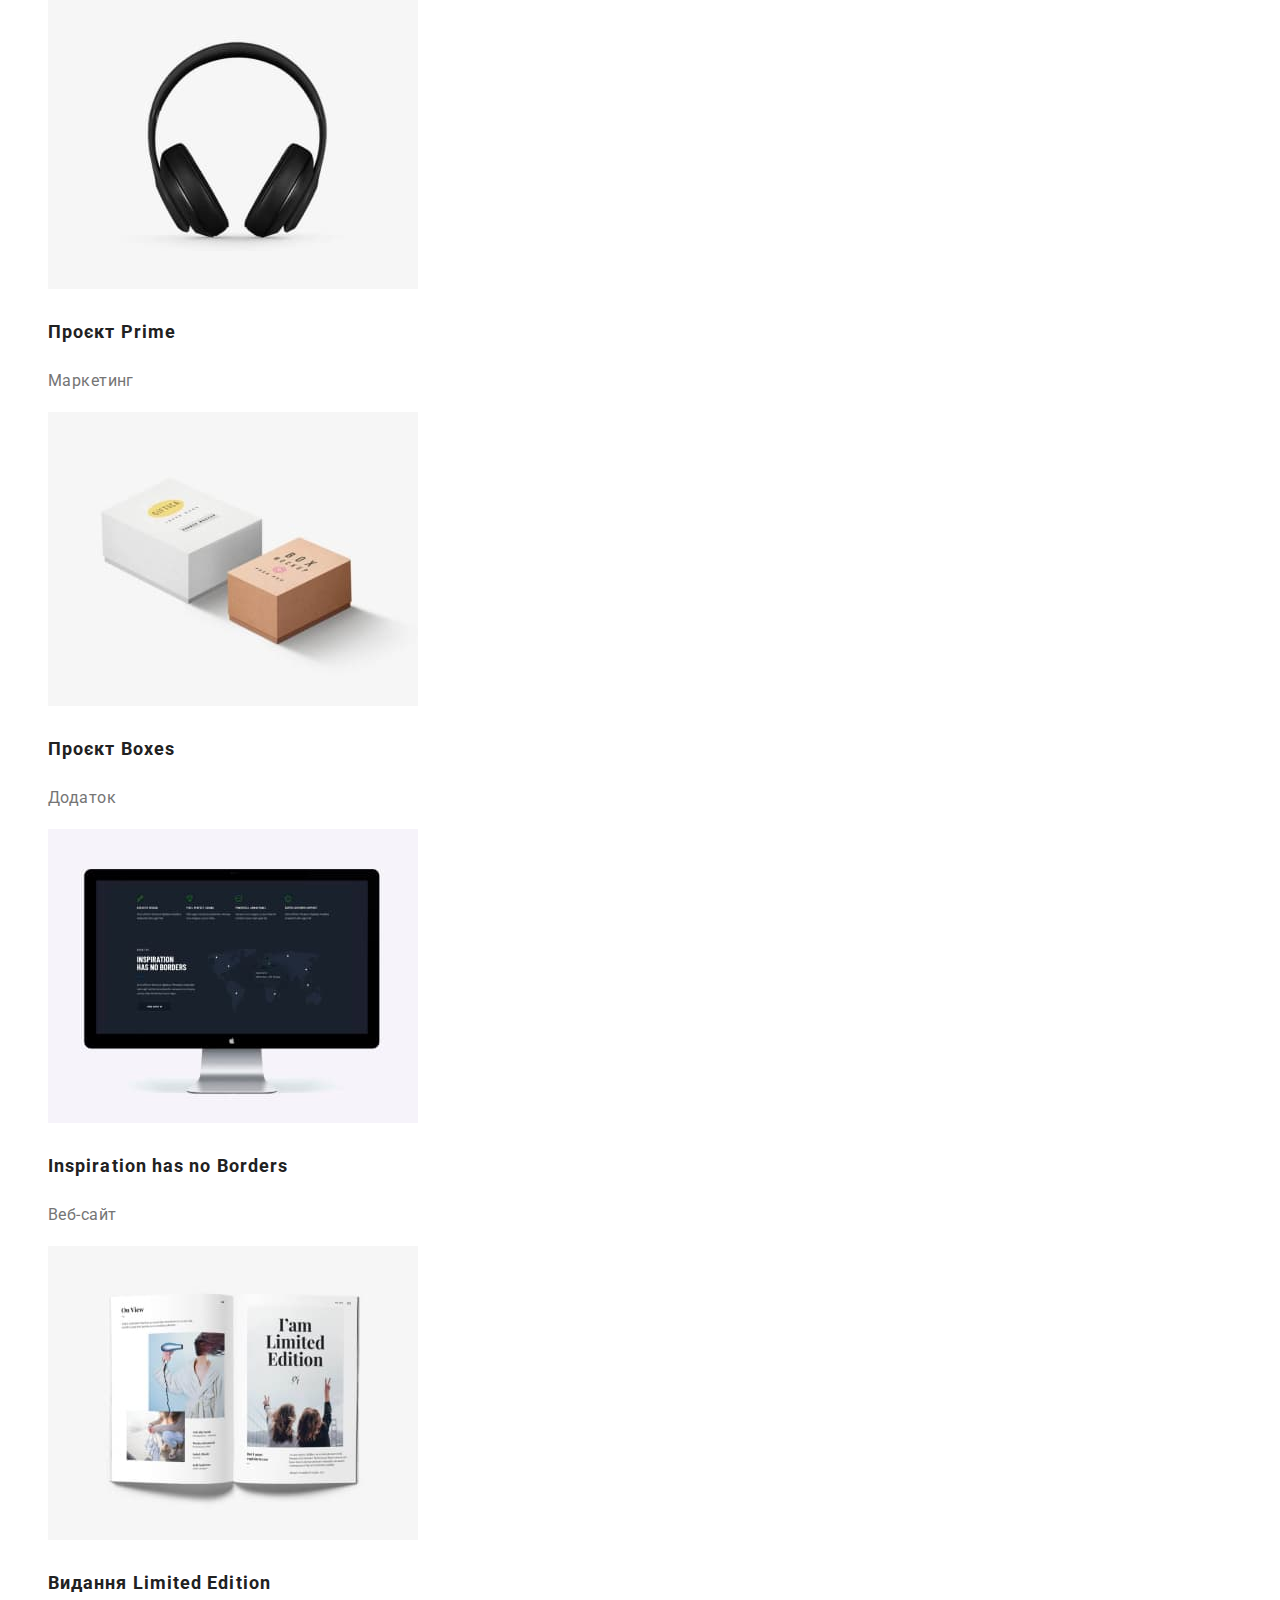
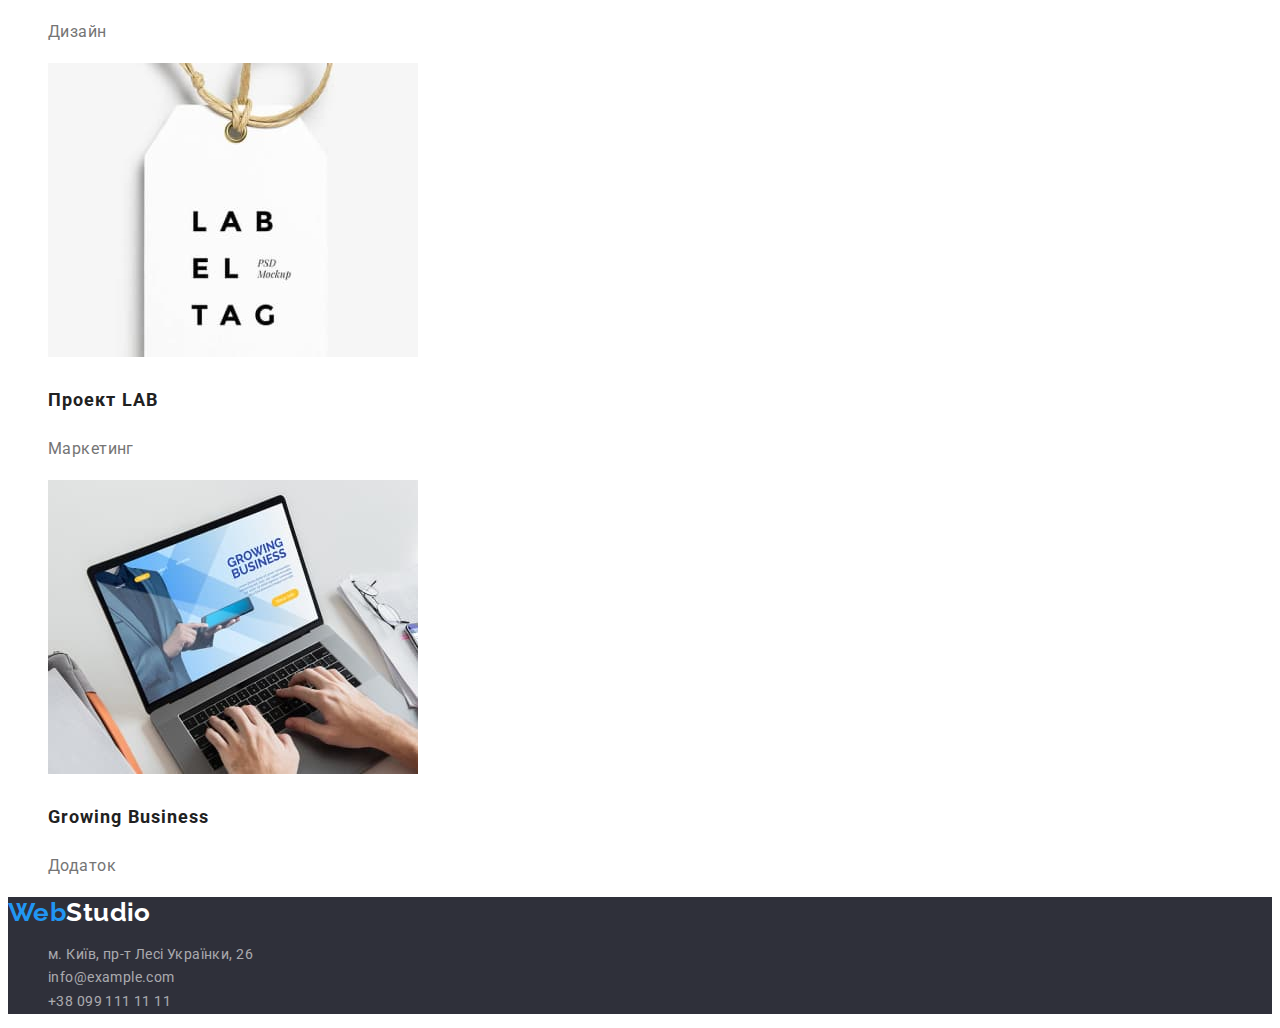
==== commit 04673464: "change mail and tel" ====
--- a/portfolio.html
+++ b/portfolio.html
@@ -1,119 +1,165 @@
 <!DOCTYPE html>
 <html lang="uk">
-<head>
-    <meta charset="UTF-8">
-    <meta http-equiv="X-UA-Compatible" content="IE=edge">
-    <meta name="viewport" content="width=device-width, initial-scale=1.0">
+  <head>
+    <meta charset="UTF-8" />
+    <meta http-equiv="X-UA-Compatible" content="IE=edge" />
+    <meta name="viewport" content="width=device-width, initial-scale=1.0" />
     <title>Portfolio</title>
-    <link rel="preconnect" href="https://fonts.googleapis.com">
-    <link rel="preconnect" href="https://fonts.gstatic.com" crossorigin>
-    <link href="https://fonts.googleapis.com/css2?family=Raleway:wght@700&family=Roboto:wght@400;500;700;900&display=swap"
-        rel="stylesheet">
-    <link rel="stylesheet" href="./css/styles.css">
+    <link rel="preconnect" href="https://fonts.googleapis.com" />
+    <link rel="preconnect" href="https://fonts.gstatic.com" crossorigin />
+    <link
+      href="https://fonts.googleapis.com/css2?family=Raleway:wght@700&family=Roboto:wght@400;500;700;900&display=swap"
+      rel="stylesheet"
+    />
+    <link rel="stylesheet" href="./css/styles.css" />
+  </head>
 
-</head>
-
-<body>
-
+  <body>
     <!-- шапка -->
 
     <header class="page-header">
-        <nav>
-            <a class="logo" href="./index.html"><span class="logo-web">Web</span>Studio</a>
-    
-            <ul class="site-nav list">
-                <li><a href="./index.html" class="link">Студія</a></li>
-                <li><a href="./portfolio.html" class="link">Портфоліо</a></li>
-                <li><a href="" class="link">Контакти</a></li>
-            </ul>
-        </nav>
-    
-        <ul class="contact-header list">
-            <li><a href="mailto:info@devstudio.com" class="contacts-header link">info@devstudio.com</a></li>
-            <li><a href="tel:+380961111111" class="contacts-header link">+38 096 111 11 11</a></li>
+      <nav>
+        <a class="logo" href="./index.html"
+          ><span class="logo-web">Web</span>Studio</a
+        >
+
+        <ul class="site-nav list">
+          <li><a href="./index.html" class="link">Студія</a></li>
+          <li><a href="./portfolio.html" class="link">Портфоліо</a></li>
+          <li><a href="" class="link">Контакти</a></li>
         </ul>
-    
+      </nav>
+
+      <ul class="contact-header list">
+        <li>
+          <a href="mailto:info@devstudio.com" class="contacts-header link"
+            >info@devstudio.com</a
+          >
+        </li>
+        <li>
+          <a href="tel:+380961111111" class="contacts-header link"
+            >+38 096 111 11 11</a
+          >
+        </li>
+      </ul>
     </header>
 
     <!-- Портфоліо -->
 
     <main>
-        <section class="portfolio">
+      <section class="portfolio">
+        <ul class="list">
+          <li><button type="button" class="portfolio-btn">Все</button></li>
+          <li>
+            <button type="button" class="portfolio-btn">Веб-сайти</button>
+          </li>
+          <li><button type="button" class="portfolio-btn">Додатки</button></li>
+          <li><button type="button" class="portfolio-btn">Дизайн</button></li>
+          <li>
+            <button type="button" class="portfolio-btn">Маркетинг</button>
+          </li>
+        </ul>
 
-            <ul class="list">
-                <li><button type="button" class="portfolio-btn">Все</button></li>
-                <li><button type="button" class="portfolio-btn">Веб-сайти</button></li>
-                <li><button type="button" class="portfolio-btn">Додатки</button></li>
-                <li><button type="button" class="portfolio-btn">Дизайн</button></li>
-                <li><button type="button" class="portfolio-btn">Маркетинг</button></li>
-            </ul>
-
-        
-            <ul class="list">
-                <li>
-                    <img src="./images/imgp1.jpg" width="370" alt="3 людини на карточках">
-                    <h2 class="portfolio-title">Технокряк</h2>
-                    <p >Веб-сайт</p>
-                </li>
-                <li>
-                    <img src="./images/imgp2.jpg" width="370" alt="2 людини грають в баскетбол">
-                    <h2 class="portfolio-title">Постер New Orlean vs Golden Star</h2>
-                    <p >Дизайн</p>
-                </li>
-                <li>
-                    <img src="./images/imgp3.jpg" width="370" alt="логотип риба">
-                    <h2 class="portfolio-title">Ресторан Seafood</h2>
-                    <p >Додаток</p>
-                </li>
-                <li>
-                    <img src="./images/imgp4.jpg" width="370" alt="навушники">
-                    <h2 class="portfolio-title">Проєкт Prime</h2>
-                    <p >Маркетинг</p>
-                </li>
-                <li>
-                    <img src="./images/imgp5.jpg" width="370" alt="2 коробки білий та світлокоричневий">
-                    <h2 class="portfolio-title">Проєкт Boxes</h2>
-                    <p >Додаток</p>
-                </li>
-                <li>
-                    <img src="./images/imgp6.jpg" width="370" alt="монітор з зображенням">
-                    <h2 class="portfolio-title">Inspiration has no Borders</h2>
-                    <p >Веб-сайт</p>
-                </li>
-                <li>
-                    <img src="./images/imgp7.jpg" width="370" alt="журнал">
-                    <h2 class="portfolio-title">Видання Limited Edition</h2>
-                    <p >Дизайн</p>
-                </li>
-                <li>
-                    <img src="./images/imgp8.jpg" width="370" alt="бірка білого кольору">
-                    <h2 class="portfolio-title">Проект LAB</h2>
-                    <p >Маркетинг</p>
-                </li>
-                <li>
-                    <img src="./images/imgp9.jpg" width="370" alt="ноутбук з руками">
-                    <h2 class="portfolio-title">Growing Business</h2>
-                    <p >Додаток</p>
-                </li>
-            </ul>
-        </section>
+        <ul class="list">
+          <li>
+            <img
+              src="./images/imgp1.jpg"
+              width="370"
+              alt="3 людини на карточках"
+            />
+            <h2 class="portfolio-title">Технокряк</h2>
+            <p>Веб-сайт</p>
+          </li>
+          <li>
+            <img
+              src="./images/imgp2.jpg"
+              width="370"
+              alt="2 людини грають в баскетбол"
+            />
+            <h2 class="portfolio-title">Постер New Orlean vs Golden Star</h2>
+            <p>Дизайн</p>
+          </li>
+          <li>
+            <img src="./images/imgp3.jpg" width="370" alt="логотип риба" />
+            <h2 class="portfolio-title">Ресторан Seafood</h2>
+            <p>Додаток</p>
+          </li>
+          <li>
+            <img src="./images/imgp4.jpg" width="370" alt="навушники" />
+            <h2 class="portfolio-title">Проєкт Prime</h2>
+            <p>Маркетинг</p>
+          </li>
+          <li>
+            <img
+              src="./images/imgp5.jpg"
+              width="370"
+              alt="2 коробки білий та світлокоричневий"
+            />
+            <h2 class="portfolio-title">Проєкт Boxes</h2>
+            <p>Додаток</p>
+          </li>
+          <li>
+            <img
+              src="./images/imgp6.jpg"
+              width="370"
+              alt="монітор з зображенням"
+            />
+            <h2 class="portfolio-title">Inspiration has no Borders</h2>
+            <p>Веб-сайт</p>
+          </li>
+          <li>
+            <img src="./images/imgp7.jpg" width="370" alt="журнал" />
+            <h2 class="portfolio-title">Видання Limited Edition</h2>
+            <p>Дизайн</p>
+          </li>
+          <li>
+            <img
+              src="./images/imgp8.jpg"
+              width="370"
+              alt="бірка білого кольору"
+            />
+            <h2 class="portfolio-title">Проект LAB</h2>
+            <p>Маркетинг</p>
+          </li>
+          <li>
+            <img src="./images/imgp9.jpg" width="370" alt="ноутбук з руками" />
+            <h2 class="portfolio-title">Growing Business</h2>
+            <p>Додаток</p>
+          </li>
+        </ul>
+      </section>
     </main>
 
     <!-- підвал -->
 
     <footer class="footer">
-        <a class="logo" href="./index.html"><span class="logo-web">Web</span>Studio</a>
-    
-        <address>
-            <ul class="list">
-                <li><a href="https://goo.gl/maps/cwUCHpKbUyFMeZRM7" target="_blank" rel="noopener noreferrer nofollow" class="contacts-footer link">м.
-                        Київ,
-                        пр-т Лесі Українки, 26</a></li>
-                <li><a href="mailto:info@example.com" class="contacts-footer link">info@example.com</a></li>
-                <li><a href="tel:+380991111111" class="contacts-footer link">+38 099 111 11 11</a></li>
-            </ul>
-        </address>
+      <a class="logo" href="./index.html"
+        ><span class="logo-web">Web</span>Studio</a
+      >
+
+      <address>
+        <ul class="list">
+          <li>
+            <a
+              href="https://goo.gl/maps/cwUCHpKbUyFMeZRM7"
+              target="_blank"
+              rel="noopener noreferrer nofollow"
+              class="contacts-footer link"
+              >м. Київ, пр-т Лесі Українки, 26</a
+            >
+          </li>
+          <li>
+            <a href="mailto:info@example.com" class="contacts-footer link"
+              >info@example.com</a
+            >
+          </li>
+          <li>
+            <a href="tel:+380991111111" class="contacts-footer link"
+              >+38 099 111 11 11</a
+            >
+          </li>
+        </ul>
+      </address>
     </footer>
-
-</body>
-</html>+  </body>
+</html>
--- a/css/styles.css
+++ b/css/styles.css
@@ -12,6 +12,7 @@
     background-color: var(--bcg-white-color);
     color: var(--text-color);
     font-family: 'Roboto', sans-serif;
+    font-weight: 400;
     font-size: 14px;
 
     letter-spacing: 0.03em;
@@ -24,6 +25,9 @@
 
 .section-title {
     color: var(--text-h-color);
+    font-weight: 700;
+    font-size: 36px;
+    line-height: 1.16;
     text-align: center;
  }
 
@@ -45,7 +49,7 @@
 
 .logo {
     font-family: 'Raleway', sans-serif;
-    font-weight: bold;
+    font-weight: 700;
     font-size: 26px;
     line-height: 1.2;
     color: var(--text-logo-color);
@@ -59,7 +63,7 @@
 /* навігація */
 
 .site-nav .link{
-    font-weight: medium;
+    font-weight: 500;
     font-size: 14px;
     line-height: 1.14;
     letter-spacing: 0.02em;
@@ -81,7 +85,7 @@
 /* контакти */
 
 .contacts-header{
-    font-weight: medium;
+    font-weight: 500;
     font-size: 14px;
     line-height: 1.14;
     letter-spacing: 0.02em;
@@ -109,7 +113,7 @@
 .hero-btn {
     background-color: var(--btn-blue-color);
     color: var(--bcg-white-color);
-    font-weight: medium;
+    font-weight: 700;
     font-size: 16px;
     line-height: 1.88;
     align-items: center;
@@ -127,7 +131,7 @@
 
 .features-title {
     color: var(--text-h-color);
-    font-weight: bold;
+    font-weight: 700;
     font-size: 14px;
     line-height: 1.14;
     text-transform: uppercase;
@@ -146,14 +150,14 @@
 
 .name-title{
     color: var(--text-h-color);
-    font-weight: medium;
+    font-weight: 500;
     font-size: 16px;
     line-height: 1.19;
 }
 
 .team p {
     font-size: 16px;
-    line-height: 1,19;
+    line-height: 1.19;
 }
 
 
@@ -169,8 +173,10 @@
 }
 
 .contacts-footer {
-    font-size: 14px;
-    line-height: 1,71;
+    font-style: normal;
+    font-weight: 400;
+    font-size: 14px;
+    line-height: 1.71;
     color: rgba(255, 255, 255, 0.6);
 }
 
@@ -181,18 +187,21 @@
  /* Фільт */
 
 .portfolio-btn {
-   background-color: var(--bcg-grey-color);
-   color: var(--text-h-color);
-   font-weight: medium;
-   font-size: 16px;
-   line-height: 1,62;
-   text-align: center;
+    font-family: 'Roboto', sans-serif;
+    background-color: var(--bcg-h-color);
+    color: var(--text-h-color);
+    font-style: normal;
+    font-weight: 500;
+    font-size: 16px;
+    line-height: 1.62;
+    text-align: center;
 }
 
 .portfolio-btn:hover,
 .portfolio-btn:focus {
     background-color: var(--btn-blue-color);
     color: var(--bcg-white-color);
+    cursor: pointer;
 }
 
 
@@ -200,12 +209,12 @@
 
  .portfolio {
     font-size: 16px;
-    line-height: 1,88;
+    line-height: 1.88;
  }
 
  .portfolio-title {
     color: var(--text-h-color);
-    font-weight: bold;
+    font-weight: 700;
     font-size: 18px;
     line-height: 2;
     letter-spacing: 0.06em;
